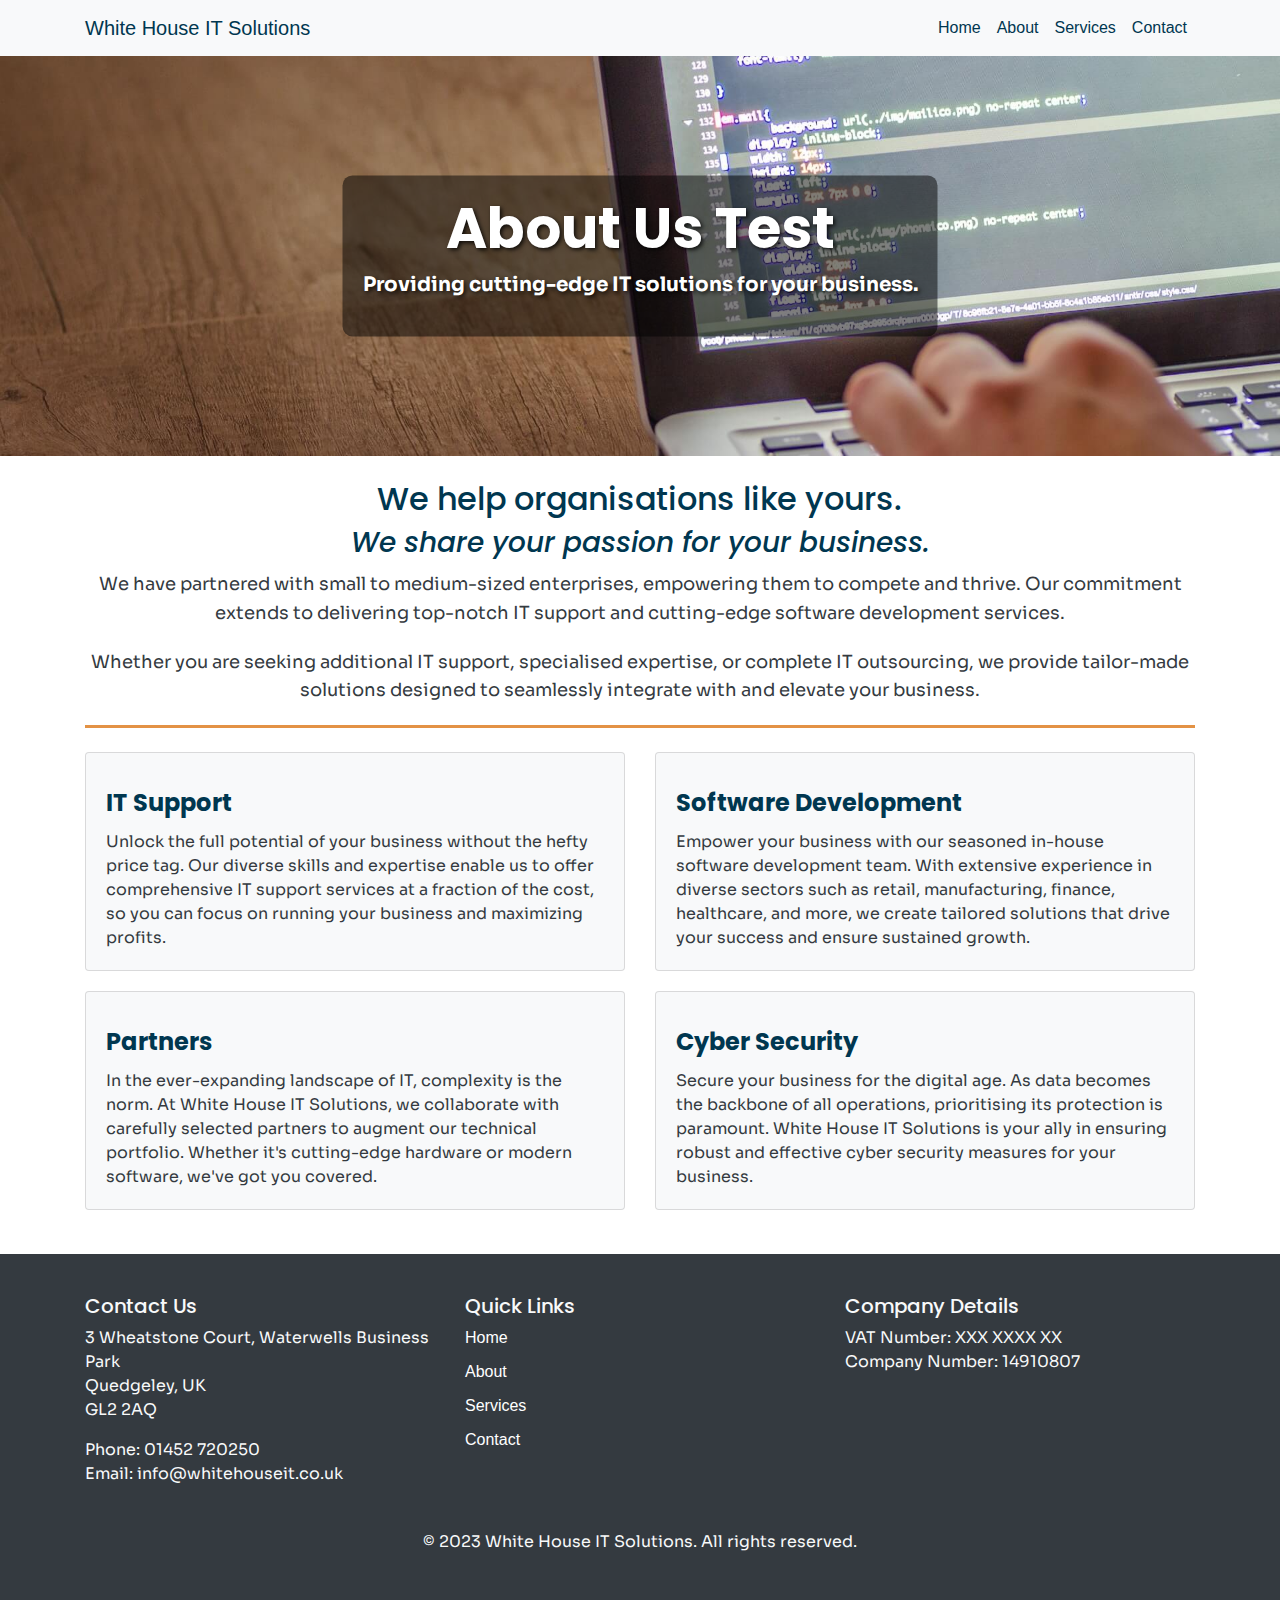
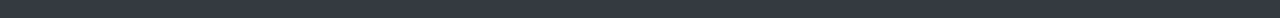
==== about.html @ d0446da5 "create new pages - about, contact and services" ====
<!DOCTYPE html>
<html lang="en">

<head>
    <meta charset="UTF-8">
    <meta http-equiv="X-UA-Compatible" content="IE=edge">
    <meta name="viewport" content="width=device-width, initial-scale=1.0">


    <!-- Meta tags for improved SEO using search keywords and descriptions -->
    <meta name="description"
        content="IT support and software development based in Quedgeley, Gloucestershire. We offer IT support services, web application development, backend engineering & software engineering.">
    <meta name="keywords"
        content="IT support quedgeley, software development quedgeley, web application development quedgeley, web design company quedgeley, software developer quedgeley, website designer quedgeley">
    <meta name="author" content="White House IT Solutions Ltd">
    <meta name="page-topic" content="IT Support and Software Engineering">
    <meta name="page-type" content="IT Support and Software Engineering">
    <meta name="robots" content="index, follow">

    <!-- Bootstrap 4 -->
    <link rel="stylesheet" href="https://stackpath.bootstrapcdn.com/bootstrap/4.4.1/css/bootstrap.min.css"
        integrity="sha384-Vkoo8x4CGsO3+Hhxv8T/Q5PaXtkKtu6ug5TOeNV6gBiFeWPGFN9MuhOf23Q9Ifjh" crossorigin="anonymous">
    <!-- CSS -->
    <link rel="stylesheet" href="assets/css/style.css">
    <!-- Google Fonts -->
    <link rel="preconnect" href="https://fonts.googleapis.com">
    <link rel="preconnect" href="https://fonts.gstatic.com" crossorigin>
    <link href="https://fonts.googleapis.com/css2?family=Poppins:wght@400;600;800&family=Sora:wght@400;700&display=swap" rel="stylesheet">
    <!-- Font Awesome -->
    <link rel="stylesheet" href="https://cdnjs.cloudflare.com/ajax/libs/font-awesome/6.1.1/css/all.min.css"
        integrity="sha512-KfkfwYDsLkIlwQp6LFnl8zNdLGxu9YAA1QvwINks4PhcElQSvqcyVLLD9aMhXd13uQjoXtEKNosOWaZqXgel0g=="
        crossorigin="anonymous" referrerpolicy="no-referrer">
    <!-- Font Icon -->    
    <link rel="apple-touch-icon" sizes="180x180" href="./assets/images/apple-touch-icon.png">
    <link rel="icon" type="image/png" sizes="32x32" href="./assets/images/favicon-32x32.png">
    <link rel="icon" type="image/png" sizes="16x16" href="./assets/images/favicon-16x16.png">
    <link rel="manifest" href="/site.webmanifest">
    <!-- jquery -->
    <script src="https://code.jquery.com/jquery-3.6.0.min.js"
        integrity="sha256-/xUj+3OJU5yExlq6GSYGSHk7tPXikynS7ogEvDej/m4=" crossorigin="anonymous"></script>
    <script src="https://cdn.jsdelivr.net/npm/popper.js@1.16.0/dist/umd/popper.min.js"
        integrity="sha384-Q6E9RHvbIyZFJoft+2mJbHaEWldlvI9IOYy5n3zV9zzTtmI3UksdQRVvoxMfooAo" crossorigin="anonymous">
    </script>
    <!-- Bootstrap JavaScript -->
    <script src="https://stackpath.bootstrapcdn.com/bootstrap/4.4.1/js/bootstrap.min.js"
        integrity="sha384-wfSDF2E50Y2D1uUdj0O3uMBJnjuUD4Ih7YwaYd1iqfktj0Uod8GCExl3Og8ifwB6" crossorigin="anonymous">
    </script>

    <title>White House IT Solutions - Quedgeley, Gloucestershire</title>
</head>

<body>

<!-- Navigation -->
<nav class="navbar navbar-expand-lg navbar-light bg-light fixed-top">
<div class="container">
    <a class="navbar-brand" href="#">White House IT Solutions</a>
    <button class="navbar-toggler" type="button" data-toggle="collapse" data-target="#navbarResponsive"
            aria-controls="navbarResponsive" aria-expanded="false" aria-label="Toggle navigation">
        <span class="navbar-toggler-icon"></span>
    </button>
    <div class="collapse navbar-collapse" id="navbarResponsive">
        <ul class="navbar-nav ml-auto">
            <li class="nav-item active">
                <a class="nav-link" href="#">Home</a>
            </li>
            <li class="nav-item">
                <a class="nav-link" href="#">About</a>
            </li>
            <li class="nav-item">
                <a class="nav-link" href="#">Services</a>
            </li>
            <li class="nav-item">
                <a class="nav-link" href="#">Contact</a>
            </li>
        </ul>
    </div>
</div>
</nav>

<!-- Hero Image -->
<div class="hero-image">
    <div class="hero-text">
        <h1 class="display-4 white-house">About Us Test</h1>
        <p class="lead">Providing cutting-edge IT solutions for your business.</p>
    </div>
</div>

<!-- Content Section -->
<div class="container mt-4 about-us-container">
    <h2 class="we-help">We help organisations like yours.</h2>
    <h3 class="we-share">We share your passion for your business.</h3>
    <p> We have partnered with small to medium-sized enterprises, empowering them to compete and thrive. Our commitment extends to delivering top-notch IT support and cutting-edge software development services.</p>
    <p> Whether you are seeking additional IT support, specialised expertise, or complete IT outsourcing, we provide tailor-made solutions designed to seamlessly integrate with and elevate your business.</p>
    <hr>
</div>

<div class="container mt-4">
    <div class="row">

        <!-- IT Support Card -->
        <div class="col-12 col-md-6">
            <div class="card">
                <i class="fas fa-desktop fa-3x mt-3 mx-auto icon"></i>
                <div class="card-body">
                    <h5 class="card-title">IT Support</h5>
                    <p class="card-text">Unlock the full potential of your business without the hefty price tag. Our diverse skills and expertise enable us to offer comprehensive IT support services at a fraction of the cost, so you can focus on running your business and maximizing profits.</p>
                </div>
            </div>
        </div>

        <!-- Software Development Card -->
        <div class="col-12 col-md-6">
            <div class="card">
                <i class="fas fa-code fa-3x mt-3 mx-auto icon"></i>
                <div class="card-body">
                    <h5 class="card-title">Software Development</h5>
                    <p class="card-text">Empower your business with our seasoned in-house software development team. With extensive experience in diverse sectors such as retail, manufacturing, finance, healthcare, and more, we create tailored solutions that drive your success and ensure sustained growth.</p>
                </div>
            </div>
        </div>

        <!-- Partners Card -->
        <div class="col-12 col-md-6">
            <div class="card mt-4 mt-md-0">
                <i class="fas fa-handshake fa-3x mt-3 mx-auto icon"></i>
                <div class="card-body">
                    <h5 class="card-title">Partners</h5>
                    <p class="card-text">In the ever-expanding landscape of IT, complexity is the norm. At White House IT Solutions, we collaborate with carefully selected partners to augment our technical portfolio. Whether it's cutting-edge hardware or modern software, we've got you covered.</p>
                </div>
            </div>
        </div>

        <!-- Cyber Security Card -->
        <div class="col-12 col-md-6">
            <div class="card mt-4 mt-md-0">
                <i class="fas fa-shield-alt fa-3x mt-3 mx-auto icon"></i>
                <div class="card-body">
                    <h5 class="card-title">Cyber Security</h5>
                    <p class="card-text">Secure your business for the digital age. As data becomes the backbone of all operations, prioritising its protection is paramount. White House IT Solutions is your ally in ensuring robust and effective cyber security measures for your business.</p>
                </div>
            </div>
        </div>

    </div>
</div>

<!-- Footer Section -->
<footer class="bg-dark text-light mt-4">
    <div class="container">
        <div class="row">
            <!-- Company Info -->
            <div class="col-md-4">
                <h5>Contact Us</h5>
                <p>3 Wheatstone Court, Waterwells Business Park<br>Quedgeley, UK<br>GL2 2AQ</p>
                <p>Phone: 01452 720250<br>Email: info@whitehouseit.co.uk</p>
            </div>

            <!-- Navigation Links -->
            <div class="col-md-4">
                <h5>Quick Links</h5>
                <ul class="list-unstyled">
                    <li><a href="#">Home</a></li>
                    <li><a href="#">About</a></li>
                    <li><a href="#">Services</a></li>
                    <li><a href="#">Contact</a></li>
                </ul>
            </div>

            <!-- Company Details and Social Links -->
            <div class="col-md-4">
                <h5>Company Details</h5>
                <p>VAT Number: XXX XXXX XX<br>Company Number: 14910807</p>
                <div class="social-links">
                    <a href="https://www.facebook.com" target="_blank"><i class="fab fa-facebook"></i></a>
                    <a href="https://www.twitter.com" target="_blank"><i class="fab fa-twitter"></i></a>
                    <a href="https://www.youtube.com" target="_blank"><i class="fab fa-youtube"></i></a>
                </div>
            </div>
        </div>
    </div>

    <!-- Footer Bottom -->
    <div class="footer-bottom text-center py-2">
        <p>&copy; 2023 White House IT Solutions. All rights reserved.</p>
    </div>
</footer>


</body>
---- assets/css/style.css ----
/* style.css */

body {
    padding-top: 56px; /* Adjusted for fixed navbar */
}

h1, h2, h3, h4, h5, h6 {
    font-family: 'Poppins', sans-serif;
}

p {
    font-family: 'Sora', sans-serif;
}

.hero-image {
    position: relative;
    background-image: url('../images/pexels-lukas-574069.jpg');
    background-size: cover;
    height: 400px; /* Adjust the height as needed */
    display: flex;
    align-items: center;
    color: #ffffff;
    text-align: center;
}

.hero-text {
    position: absolute;
    top: 50%;
    left: 50%;
    transform: translate(-50%, -50%);
    background-color: rgba(0, 0, 0, 0.5); /* Semi-transparent black background */
    padding: 20px;
    border-radius: 10px; /* Optional: Add rounded corners */
    text-shadow: 2px 2px 4px rgba(0, 0, 0, 0.8); /* 3D text-shadow effect */
}

.white-house, .lead {
    color: #ffffff;
    font-weight: bold;
    /* transform: rotate(-2deg); */ /* Optional: Rotate the text slightly */
}

/* Navigation Links */
.navbar-light .navbar-nav .nav-link {
    color: #003750;
    transition: color 0.3s ease-in-out;
}

.navbar-light .navbar-nav .nav-link:hover {
    color: #44bac1; /* WHITS light blue on hover */
}

/* Brand Logo/Text in the Navbar */
.navbar-light .navbar-brand {
    color: #003750;
}

.navbar-light .navbar-brand:hover {
    color: #44bac1 /* WHITS light blue on hover */
}

/* Navbar Background */
.navbar-light {
    background-color: #343a40; /* Dark gray background */
}

/* Hamburger Icon Color */
.navbar-light .navbar-toggler-icon {
    background-color: #ffffff;
}

/* Active Link */
.navbar-light .navbar-nav .nav-item.active .nav-link {
    color: #003750; /* WHITS dark blue for active link */
}

/* Lead content */
.about-us-container {
    text-align: center;
}

.we-help, .we-share {
    font-family: 'Poppins', sans-serif;
    color: #003750; /* WHITS dark blue for headings */
}

.we-share {
    font-style: italic;
    margin-bottom: 10px; /* Add space between headings */
}

.about-us-container p {
    font-family: 'Sora', sans-serif;
    font-size: 18px; /* Adjust the font size as needed */
    color: #343a40; /* Dark text color */
    line-height: 1.6; /* Adjust the line height for better readability */
    margin-bottom: 20px; /* Add spacing between paragraphs */
}

hr {
    border-top: 3px solid #e39245;
    margin: 20px 0; /* Add space above and below the hr line */
}

/* Add some spacing between cards */
.card {
    margin-bottom: 20px;
}

/* Style the card titles */
.card-title {
    font-size: 1.5rem;
    font-weight: bold;
    color: #003750;
}

/* Style the card icons */
.card i {
    display: block;
}

/* Add a subtle box shadow to cards on hover */
.card:hover {
    box-shadow: 0 4px 8px rgba(0, 0, 0, 0.1);
    transition: box-shadow 0.3s ease-in-out;
}

/* Style the card backgrounds and text colors */
.card:nth-child(odd) {
    background-color: #f8f9fa; /* Light gray background for odd cards */
    color: #343a40; /* Dark text color for odd cards */
}

.card:nth-child(even) {
    background-color: #ffffff; /* White background for even cards */
    color: #343a40; /* Dark text color for even cards */
}

/* Style the Font Awesome icons' colors */
.card i.icon {
    color: #44bac1;
}

/* Footer Section */
footer {
    padding: 40px 0;
}

/* Footer Links */
footer ul {
    list-style: none;
    padding: 0;
}

footer ul li {
    margin-bottom: 10px;
}

footer a {
    color: #ffffff;
    text-decoration: none;
}

footer a:hover {
    color: #44bac1; /* WHITS light blue on hover */
    text-decoration: none;
}

/* Social Links */
.social-links a {
    display: inline-block;
    margin-right: 10px;
    font-size: 24px;
    color: #ffffff;
}

.social-links a:hover {
    color: #44bac1; /* WHITS light blue on hover */
}

/* Footer Bottom */
.footer-bottom {
    background-color: #343a40; /* Dark gray background */
    color: #f8f9fa; /* Light gray text */
    margin-top: 20px;
    padding: 10px 0;
}
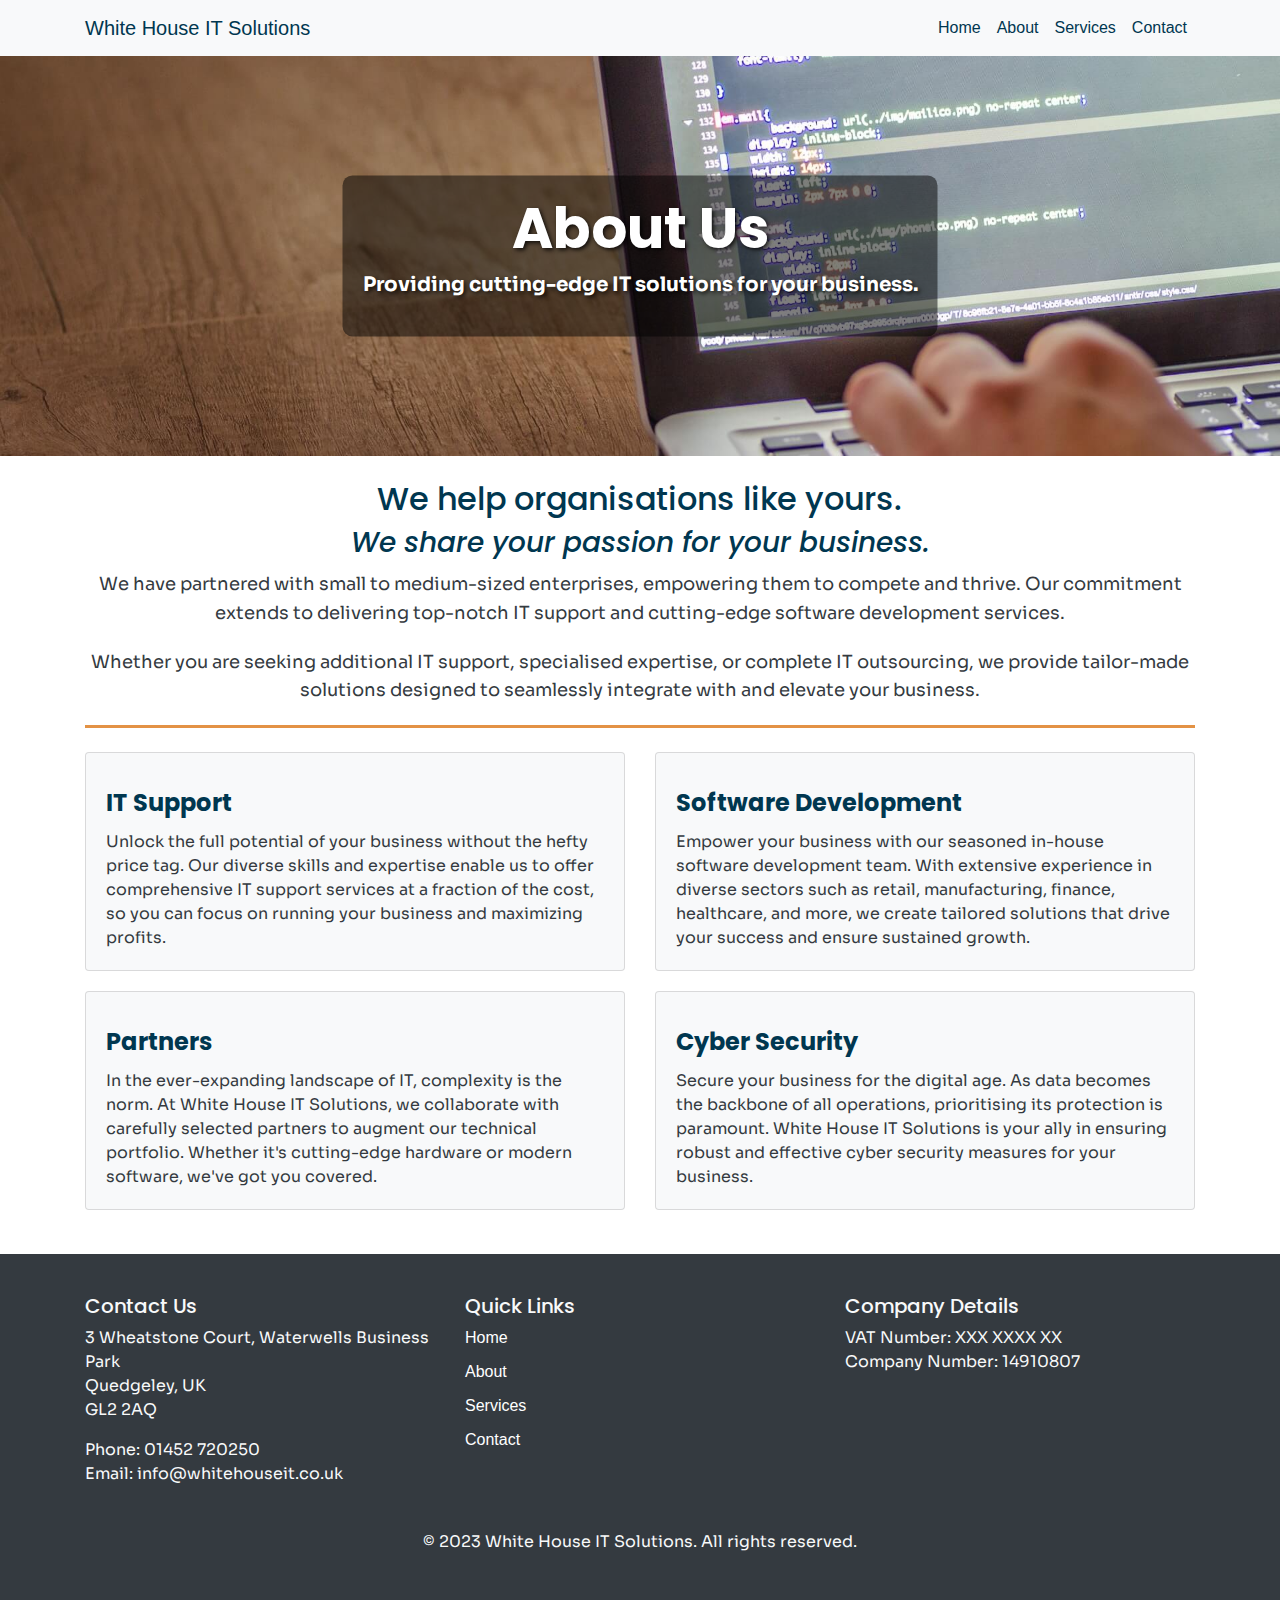
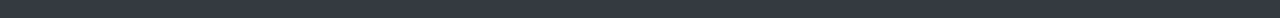
==== commit 74db4c9e: "add navigation links on all pages" ====
--- a/about.html
+++ b/about.html
@@ -54,7 +54,7 @@
 <!-- Navigation -->
 <nav class="navbar navbar-expand-lg navbar-light bg-light fixed-top">
 <div class="container">
-    <a class="navbar-brand" href="#">White House IT Solutions</a>
+    <a class="navbar-brand" href="index.html">White House IT Solutions</a>
     <button class="navbar-toggler" type="button" data-toggle="collapse" data-target="#navbarResponsive"
             aria-controls="navbarResponsive" aria-expanded="false" aria-label="Toggle navigation">
         <span class="navbar-toggler-icon"></span>
@@ -62,16 +62,16 @@
     <div class="collapse navbar-collapse" id="navbarResponsive">
         <ul class="navbar-nav ml-auto">
             <li class="nav-item active">
-                <a class="nav-link" href="#">Home</a>
+                <a class="nav-link" href="index.html">Home</a>
             </li>
             <li class="nav-item">
                 <a class="nav-link" href="#">About</a>
             </li>
             <li class="nav-item">
-                <a class="nav-link" href="#">Services</a>
+                <a class="nav-link" href="services.html">Services</a>
             </li>
             <li class="nav-item">
-                <a class="nav-link" href="#">Contact</a>
+                <a class="nav-link" href="contact.html">Contact</a>
             </li>
         </ul>
     </div>
@@ -81,7 +81,7 @@
 <!-- Hero Image -->
 <div class="hero-image">
     <div class="hero-text">
-        <h1 class="display-4 white-house">About Us Test</h1>
+        <h1 class="display-4 white-house">About Us</h1>
         <p class="lead">Providing cutting-edge IT solutions for your business.</p>
     </div>
 </div>
@@ -160,10 +160,10 @@
             <div class="col-md-4">
                 <h5>Quick Links</h5>
                 <ul class="list-unstyled">
-                    <li><a href="#">Home</a></li>
+                    <li><a href="index.html">Home</a></li>
                     <li><a href="#">About</a></li>
-                    <li><a href="#">Services</a></li>
-                    <li><a href="#">Contact</a></li>
+                    <li><a href="services.html">Services</a></li>
+                    <li><a href="contact.html">Contact</a></li>
                 </ul>
             </div>
 
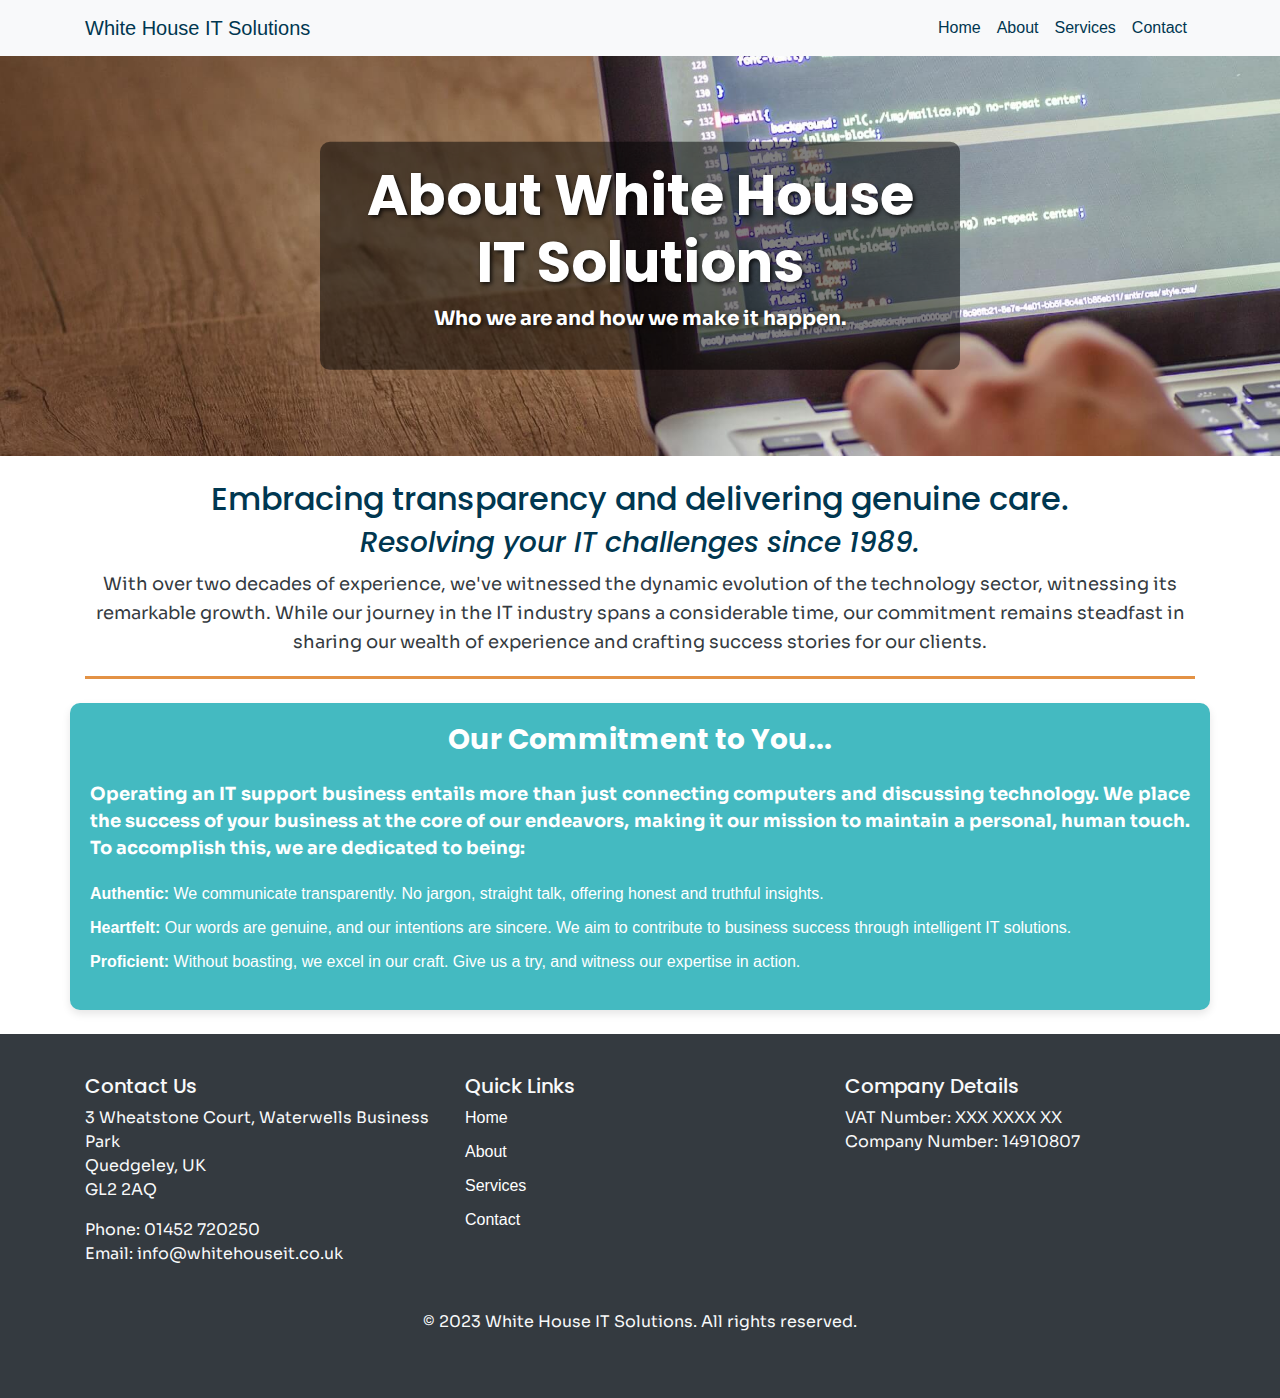
==== commit 546edeb1: "add copy and styling to about page" ====
--- a/about.html
+++ b/about.html
@@ -81,68 +81,29 @@
 <!-- Hero Image -->
 <div class="hero-image">
     <div class="hero-text">
-        <h1 class="display-4 white-house">About Us</h1>
-        <p class="lead">Providing cutting-edge IT solutions for your business.</p>
+        <h1 class="display-4 white-house">About White House IT Solutions</h1>
+        <p class="lead">Who we are and how we make it happen.</p>
     </div>
 </div>
 
 <!-- Content Section -->
 <div class="container mt-4 about-us-container">
-    <h2 class="we-help">We help organisations like yours.</h2>
-    <h3 class="we-share">We share your passion for your business.</h3>
-    <p> We have partnered with small to medium-sized enterprises, empowering them to compete and thrive. Our commitment extends to delivering top-notch IT support and cutting-edge software development services.</p>
-    <p> Whether you are seeking additional IT support, specialised expertise, or complete IT outsourcing, we provide tailor-made solutions designed to seamlessly integrate with and elevate your business.</p>
+    <h2 class="we-help">Embracing transparency and delivering genuine care.</h2>
+    <h3 class="we-share">Resolving your IT challenges since 1989.</h3>
+    <p>With over two decades of experience, we've witnessed the dynamic evolution of the technology sector, witnessing its remarkable growth. While our journey in the IT industry spans a considerable time, our commitment remains steadfast in sharing our wealth of experience and crafting success stories for our clients.</p>
     <hr>
 </div>
 
-<div class="container mt-4">
-    <div class="row">
-
-        <!-- IT Support Card -->
-        <div class="col-12 col-md-6">
-            <div class="card">
-                <i class="fas fa-desktop fa-3x mt-3 mx-auto icon"></i>
-                <div class="card-body">
-                    <h5 class="card-title">IT Support</h5>
-                    <p class="card-text">Unlock the full potential of your business without the hefty price tag. Our diverse skills and expertise enable us to offer comprehensive IT support services at a fraction of the cost, so you can focus on running your business and maximizing profits.</p>
-                </div>
-            </div>
-        </div>
-
-        <!-- Software Development Card -->
-        <div class="col-12 col-md-6">
-            <div class="card">
-                <i class="fas fa-code fa-3x mt-3 mx-auto icon"></i>
-                <div class="card-body">
-                    <h5 class="card-title">Software Development</h5>
-                    <p class="card-text">Empower your business with our seasoned in-house software development team. With extensive experience in diverse sectors such as retail, manufacturing, finance, healthcare, and more, we create tailored solutions that drive your success and ensure sustained growth.</p>
-                </div>
-            </div>
-        </div>
-
-        <!-- Partners Card -->
-        <div class="col-12 col-md-6">
-            <div class="card mt-4 mt-md-0">
-                <i class="fas fa-handshake fa-3x mt-3 mx-auto icon"></i>
-                <div class="card-body">
-                    <h5 class="card-title">Partners</h5>
-                    <p class="card-text">In the ever-expanding landscape of IT, complexity is the norm. At White House IT Solutions, we collaborate with carefully selected partners to augment our technical portfolio. Whether it's cutting-edge hardware or modern software, we've got you covered.</p>
-                </div>
-            </div>
-        </div>
-
-        <!-- Cyber Security Card -->
-        <div class="col-12 col-md-6">
-            <div class="card mt-4 mt-md-0">
-                <i class="fas fa-shield-alt fa-3x mt-3 mx-auto icon"></i>
-                <div class="card-body">
-                    <h5 class="card-title">Cyber Security</h5>
-                    <p class="card-text">Secure your business for the digital age. As data becomes the backbone of all operations, prioritising its protection is paramount. White House IT Solutions is your ally in ensuring robust and effective cyber security measures for your business.</p>
-                </div>
-            </div>
-        </div>
-
-    </div>
+<div class="container mt-4 commitment-container">
+    <h3 class="text-center mb-4">Our Commitment to You...</h3>
+    <p class="lead">
+        Operating an IT support business entails more than just connecting computers and discussing technology. We place the success of your business at the core of our endeavors, making it our mission to maintain a personal, human touch. To accomplish this, we are dedicated to being:
+    </p>
+    <ul class="list-unstyled">
+        <li><strong>Authentic:</strong> We communicate transparently. No jargon, straight talk, offering honest and truthful insights.</li>
+        <li><strong>Heartfelt:</strong> Our words are genuine, and our intentions are sincere. We aim to contribute to business success through intelligent IT solutions.</li>
+        <li><strong>Proficient:</strong> Without boasting, we excel in our craft. Give us a try, and witness our expertise in action.</li>
+    </ul>
 </div>
 
 <!-- Footer Section -->
--- a/assets/css/style.css
+++ b/assets/css/style.css
@@ -185,3 +185,31 @@
     margin-top: 20px;
     padding: 10px 0;
 }
+
+/* Styling for the About page */
+.commitment-container {
+    background-color: #44bac1; /* Blue background color */
+    color: #ffffff; /* White text color */
+    padding: 20px;
+    border-radius: 10px; /* Rounded corners */
+    box-shadow: 0 4px 8px rgba(0, 0, 0, 0.1); /* Subtle box shadow */
+    text-align: justify; /* Justify text for a clean look */
+}
+
+.commitment-container h3 {
+    font-family: 'Poppins', sans-serif;
+    font-weight: bold;
+}
+
+.commitment-container p {
+    font-size: 18px;
+}
+
+.commitment-container ul {
+    font-size: 16px;
+    margin-top: 20px;
+}
+
+.commitment-container li {
+    margin-bottom: 10px;
+}
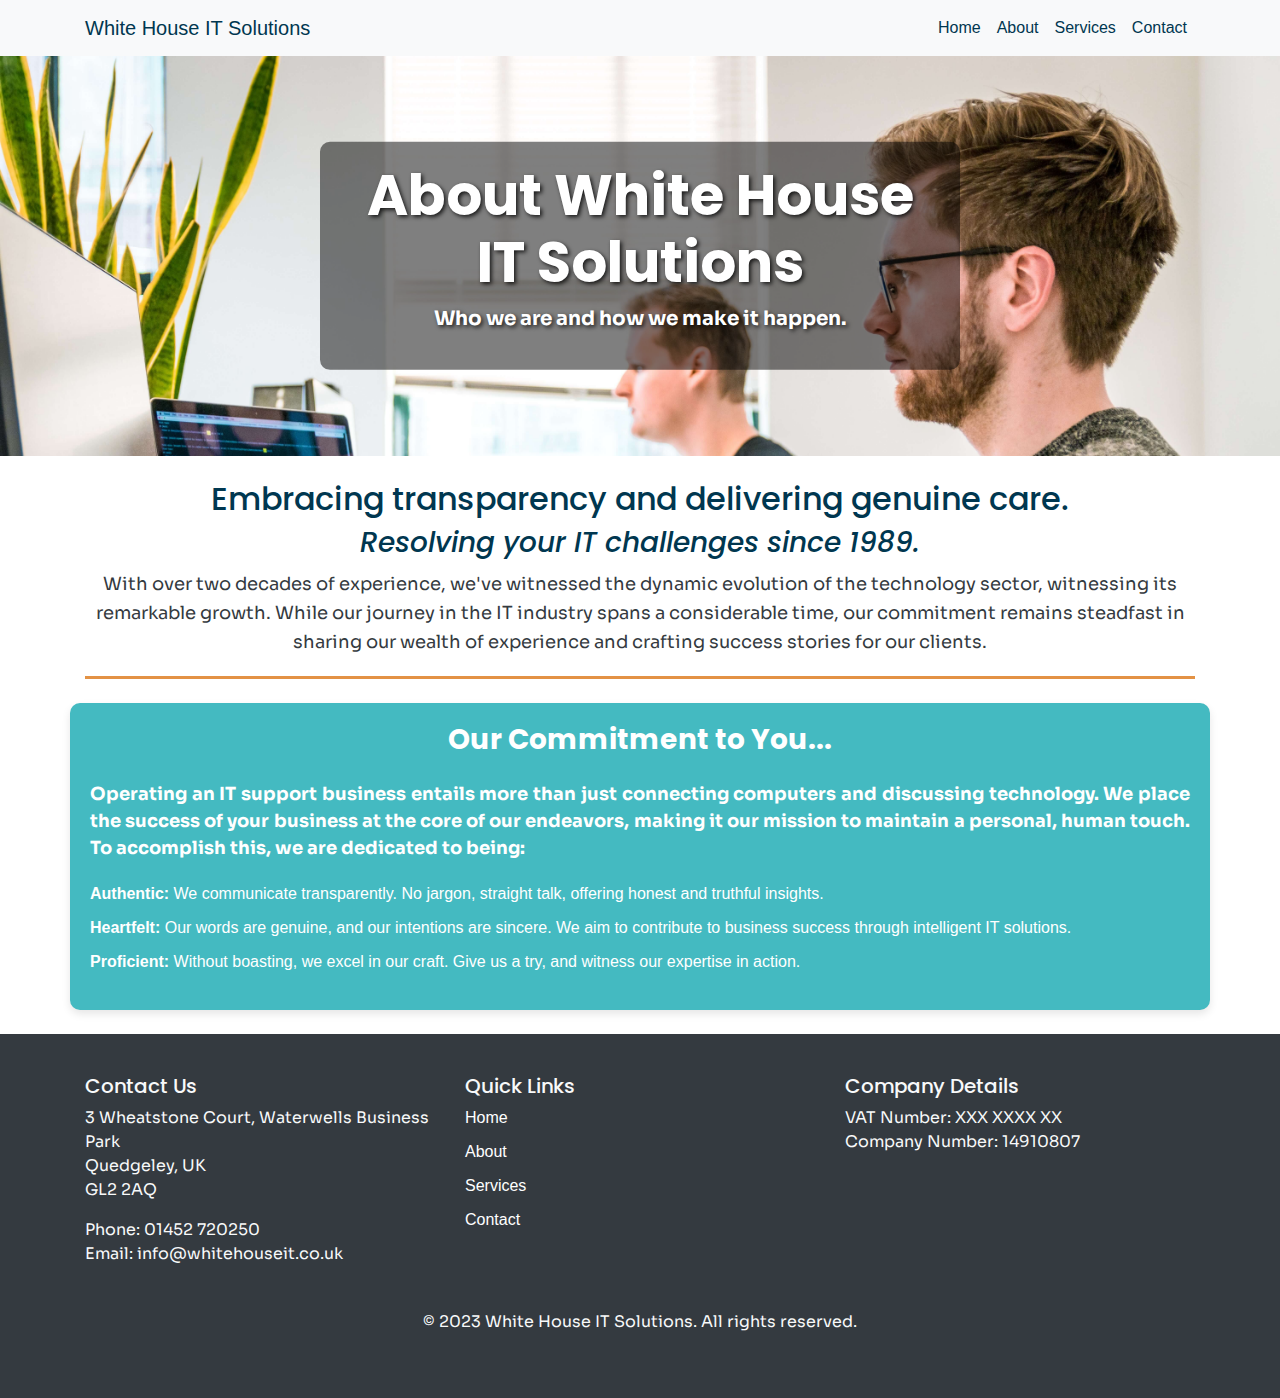
==== commit 6ff77782: "add image to about page - placeholder for now" ====
--- a/about.html
+++ b/about.html
@@ -79,7 +79,7 @@
 </nav>
 
 <!-- Hero Image -->
-<div class="hero-image">
+<div class="hero-image-about">
     <div class="hero-text">
         <h1 class="display-4 white-house">About White House IT Solutions</h1>
         <p class="lead">Who we are and how we make it happen.</p>
--- a/assets/css/style.css
+++ b/assets/css/style.css
@@ -187,6 +187,17 @@
 }
 
 /* Styling for the About page */
+.hero-image-about {
+    position: relative;
+    background-image: url('../images/tim-van-der-kuip-CPs2X8JYmS8-unsplash.jpg');
+    background-size: cover;
+    height: 400px; /* Adjust the height as needed */
+    display: flex;
+    align-items: center;
+    color: #ffffff;
+    text-align: center;
+}
+
 .commitment-container {
     background-color: #44bac1; /* Blue background color */
     color: #ffffff; /* White text color */
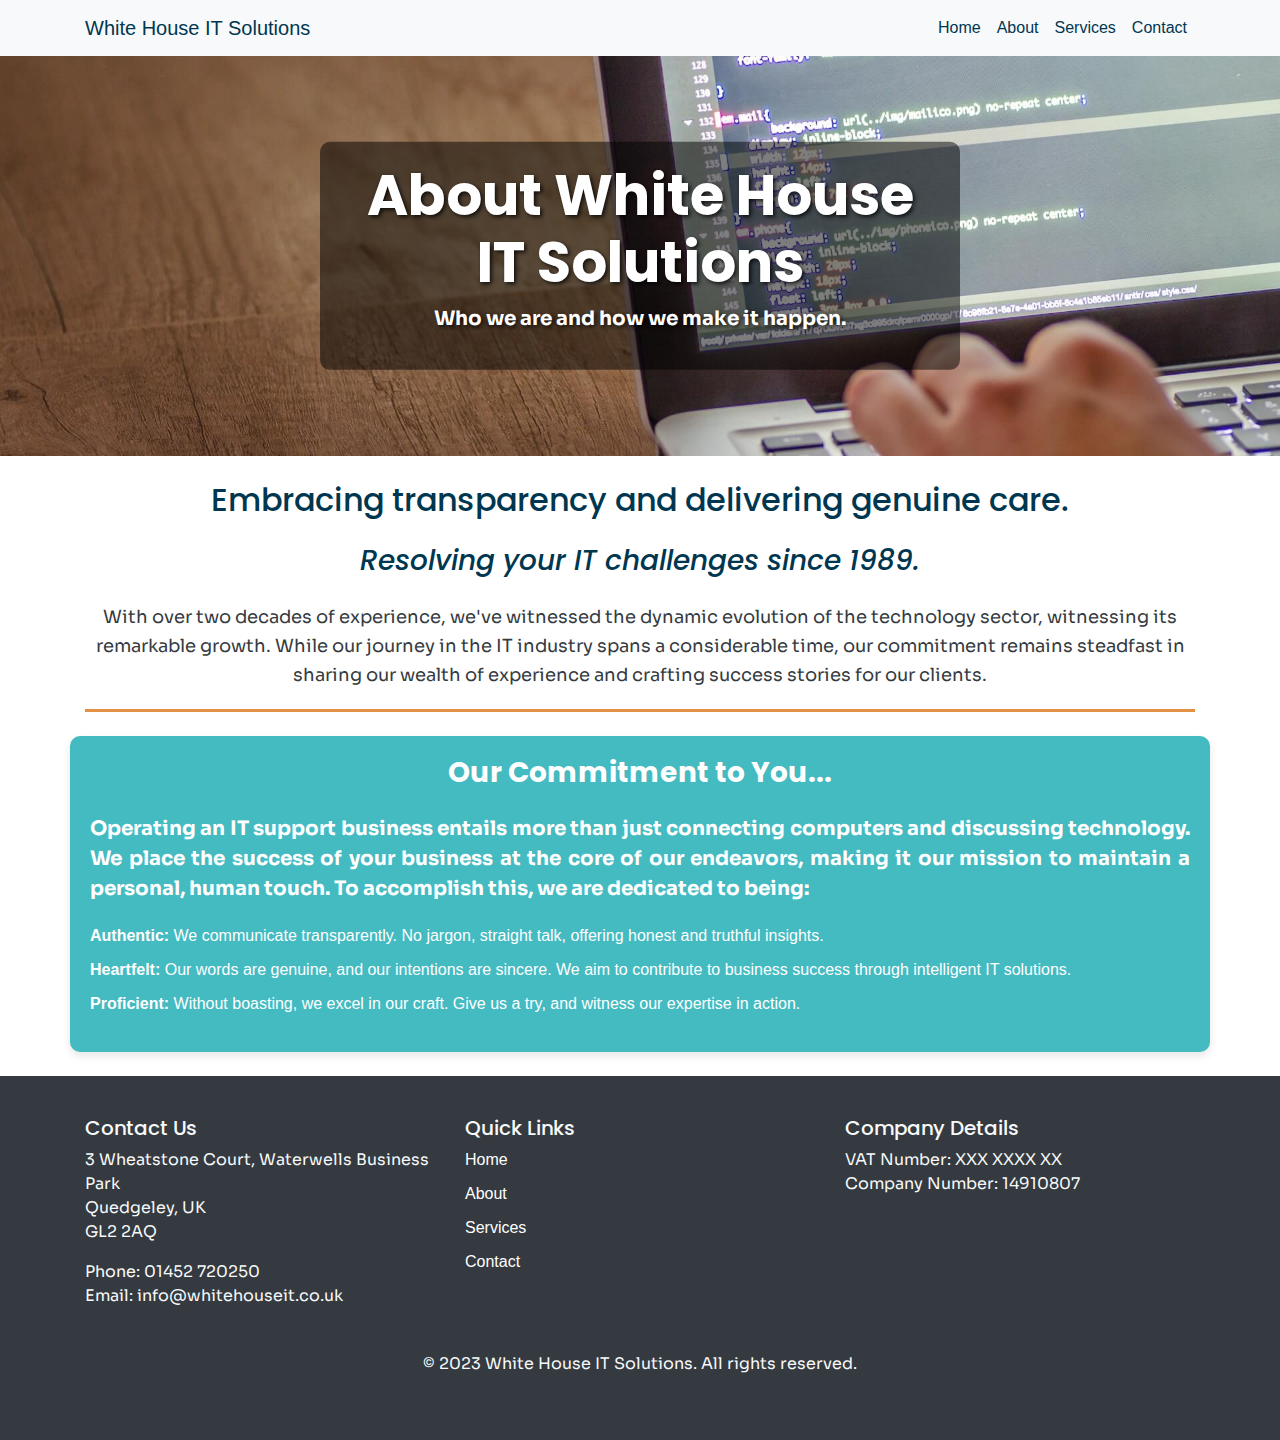
==== commit aa1c3831: "add required elements to Contact page" ====
--- a/about.html
+++ b/about.html
@@ -79,7 +79,7 @@
 </nav>
 
 <!-- Hero Image -->
-<div class="hero-image-about">
+<div class="hero-image">
     <div class="hero-text">
         <h1 class="display-4 white-house">About White House IT Solutions</h1>
         <p class="lead">Who we are and how we make it happen.</p>
--- a/assets/css/style.css
+++ b/assets/css/style.css
@@ -82,11 +82,16 @@
 .we-help, .we-share {
     font-family: 'Poppins', sans-serif;
     color: #003750; /* WHITS dark blue for headings */
+    margin-bottom: 25px;
+}
+
+.we-help {
+    margin-top: 25px;
 }
 
 .we-share {
     font-style: italic;
-    margin-bottom: 10px; /* Add space between headings */
+    margin-bottom: 25px; /* Add space between headings */
 }
 
 .about-us-container p {
@@ -102,9 +107,71 @@
     margin: 20px 0; /* Add space above and below the hr line */
 }
 
+/* Button Container  and Custom Buttons */
+.button-container {
+    display: flex;
+    justify-content: center;
+    margin-bottom: 20px; /* Adjust the margin as needed */
+}
+
+@media (max-width: 767px) {
+    .button-container {
+        flex-direction: column;
+        align-items: center;
+    }
+
+    .custom-button {
+        margin: 5px 0; /* Adjust the margin for stacked buttons on mobile */
+    }
+}
+
+/* Custom Buttons */
+.custom-button {
+    margin: 0 10px; /* Adjust the margin to control space between buttons */
+    padding: 10px 20px;
+    font-size: 16px;
+    background-color: #003750;
+    color: #fff;
+    border: none;
+    border-radius: 5px;
+    cursor: pointer;
+    transition: background-color 0.3s ease, box-shadow 0.3s ease; /* Add box-shadow to the transition */
+
+    /* Box shadow for a 3D effect */
+    box-shadow: 0 4px 8px rgba(0, 0, 0, 0.2); /* Adjust the values as needed */
+
+    /* Additional styles for hover effect */
+    &:hover {
+        background-color: #005682;
+        box-shadow: 0 6px 12px rgba(0, 0, 0, 0.3); /* Adjust the values for hover effect */
+    }
+}
+
+.custom-contact-button {
+    margin: 0 10px; /* Adjust the margin to control space between buttons */
+    padding: 10px 20px;
+    font-size: 16px;
+    background-color: #e39245;
+    color: #003750;
+    border: none;
+    border-radius: 5px;
+    cursor: pointer;
+    transition: background-color 0.3s ease, box-shadow 0.3s ease; /* Add box-shadow to the transition */
+
+    /* Box shadow for a 3D effect */
+    box-shadow: 0 4px 8px rgba(0, 0, 0, 0.2); /* Adjust the values as needed */
+
+    /* Additional styles for hover effect */
+    &:hover {
+        background-color: #f1b778;
+        box-shadow: 0 6px 12px rgba(0, 0, 0, 0.3); /* Adjust the values for hover effect */
+    }
+}
+
 /* Add some spacing between cards */
 .card {
     margin-bottom: 20px;
+    transition: border 0.3s ease; /* Add a smooth transition effect */
 }
 
 /* Style the card titles */
@@ -119,21 +186,19 @@
     display: block;
 }
 
-/* Add a subtle box shadow to cards on hover */
 .card:hover {
     box-shadow: 0 4px 8px rgba(0, 0, 0, 0.1);
-    transition: box-shadow 0.3s ease-in-out;
-}
-
-/* Style the card backgrounds and text colors */
-.card:nth-child(odd) {
-    background-color: #f8f9fa; /* Light gray background for odd cards */
-    color: #343a40; /* Dark text color for odd cards */
-}
-
-.card:nth-child(even) {
-    background-color: #ffffff; /* White background for even cards */
-    color: #343a40; /* Dark text color for even cards */
+    transform: scale(1.05); /* Scale up by 5% on hover */
+    transition: box-shadow 0.3s ease-in-out, transform 0.3s ease-in-out; /* Add transition for transform */
+}
+
+/* Add this style for the hover effect */
+.card:hover,
+.card:focus {
+  border: 3px solid;
+  border-image: linear-gradient(to bottom, #e39245, #ffcc99);
+  border-image-slice: 1;
+  background: linear-gradient(to bottom, #e39245, #ffcc99);
 }
 
 /* Style the Font Awesome icons' colors */
@@ -186,19 +251,8 @@
     padding: 10px 0;
 }
 
-/* Styling for the About page */
-.hero-image-about {
-    position: relative;
-    background-image: url('../images/tim-van-der-kuip-CPs2X8JYmS8-unsplash.jpg');
-    background-size: cover;
-    height: 400px; /* Adjust the height as needed */
-    display: flex;
-    align-items: center;
-    color: #ffffff;
-    text-align: center;
-}
-
-.commitment-container {
+.commitment-container,
+.call-to-action-container {
     background-color: #44bac1; /* Blue background color */
     color: #ffffff; /* White text color */
     padding: 20px;
@@ -207,12 +261,14 @@
     text-align: justify; /* Justify text for a clean look */
 }
 
-.commitment-container h3 {
+.commitment-container h3,
+.call-to-action-container h3 {
     font-family: 'Poppins', sans-serif;
     font-weight: bold;
 }
 
-.commitment-container p {
+.commitment-container p
+.call-to-action-container p {
     font-size: 18px;
 }
 
@@ -224,3 +280,29 @@
 .commitment-container li {
     margin-bottom: 10px;
 }
+
+.support-paragraph {
+    padding-top: 10px;
+    padding-bottom: 10px;
+}
+
+.contact-container {
+    max-width: 1200px; /* Adjust the max-width as needed */
+    margin: 0 auto;
+    padding: 40px;
+    background-color: #ffffff; /* Set your desired background color */
+    box-shadow: 0 0 15px rgba(0, 0, 0, 0.1); /* Add a subtle box shadow */
+    margin-top: 50px;
+  }
+  
+  @media (min-width: 992px) {
+    .contact-container {
+      display: flex;
+      justify-content: space-between; /* Add this to distribute space between children */
+    }
+  
+    .contact-heading,
+    .contact-form {
+      width: calc(50% - 10px); /* Adjust the width and margin as needed */
+    }
+  }